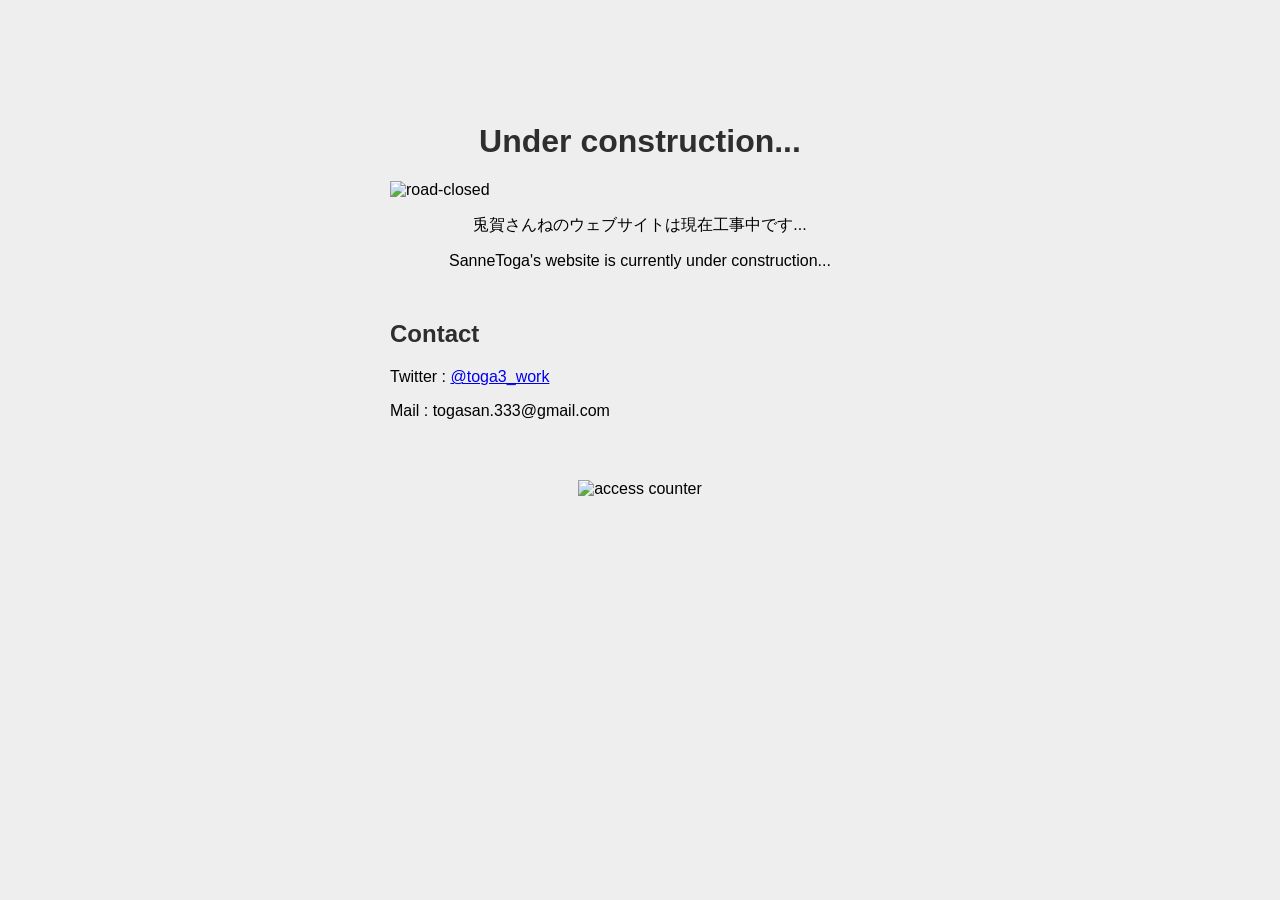
==== index.html @ 7901e21d "Add files via upload" ====
<!DOCTYPE html>
<html lang="en">
<head>
    <meta charset="UTF-8">
    <meta name="viewport" content="width=device-width, initial-scale=1.0">
    <title>SanneToga</title>
    <style>
        body {
            background-color: rgb(238, 238, 238);
            font-family: "MS PGothic", "ＭＳ Ｐゴシック", "MS Gothic", "ＭＳ ゴシック", Helv, Osaka, sans-serif;
        }
        img {
            max-width: 100%;
            height: auto;
        }
        .大見出し {
            margin-top: 100px;
            color: rgb(46, 46, 46);
            text-align: center;
        }
        .小見出し {
            margin-top: 50px;
            color: rgb(46, 46, 46);
        }
        .main {
            min-width: auto;
            max-width: 500px;   
            margin: auto;
            padding: 15px;
        }
        .説明 {
            text-align: center;
        }   
        .counter {
            text-align: center;
            margin-top: 60px;
        }
        
    </style>
</head>
<body>
    <div class="main">
        <h1 class="大見出し">Under construction...</h1>
        <img src="./img/road-closed.png" alt="road-closed" width="100%" height="auto">
        <div class="説明">
            <p>兎賀さんねのウェブサイトは現在工事中です...</p>
            <p>SanneToga's website is currently under construction...</p>
        </div>
        <h2 class="小見出し">Contact</h2>
        <p>Twitter : <a href="https://x.com/toga3_work">@toga3_work</a></p>
        <p>Mail : togasan.333@gmail.com</p>
        <div class="counter">
            <img src="https://count.ho-cho.moe/@SanneToga?digit=7" alt="access counter" width="70%" height="auto" />
        </div>
    </div>



    
</body>
</html>
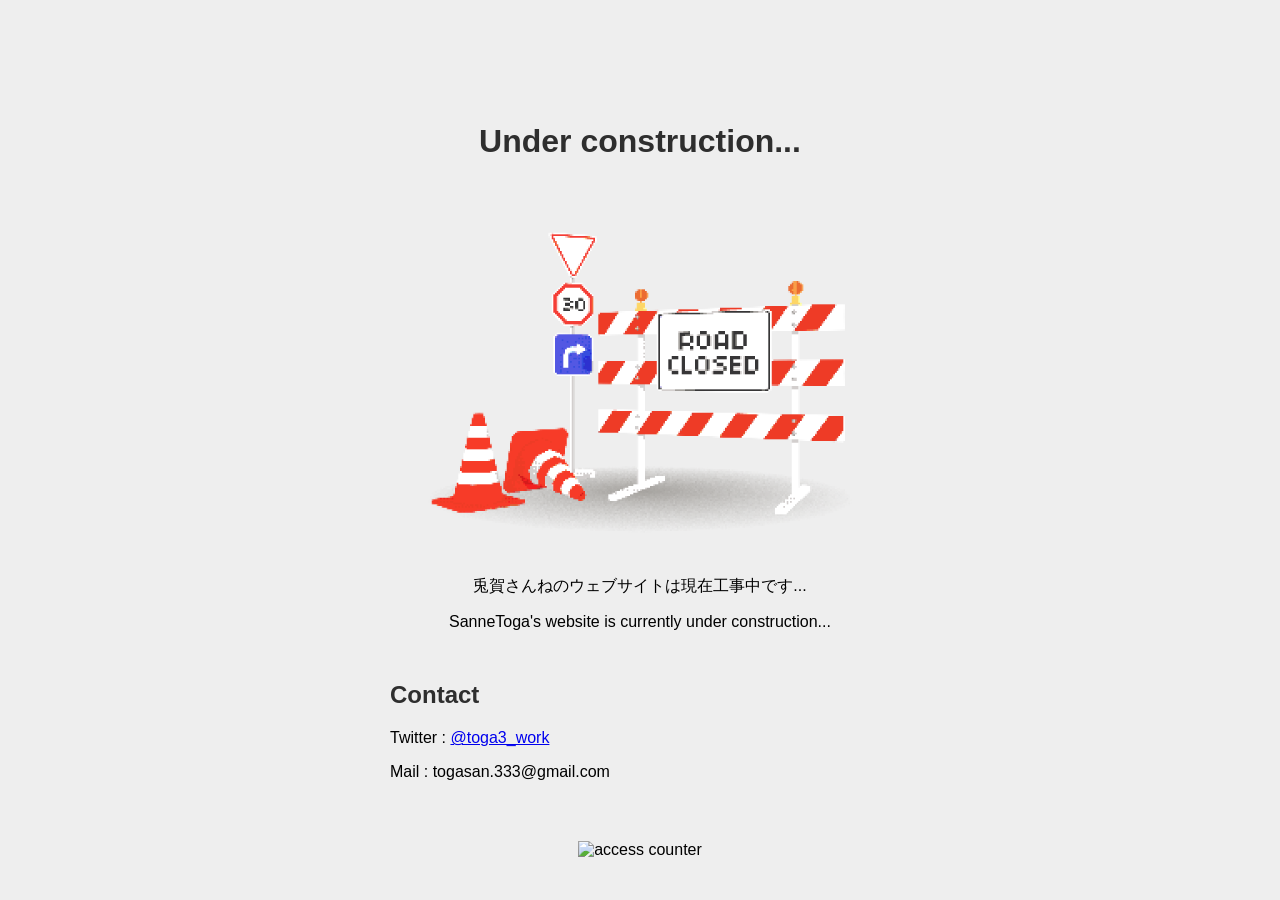
==== commit b62b83b8: "Add files via upload" ====
--- a/index.html
+++ b/index.html
@@ -1,5 +1,5 @@
 <!DOCTYPE html>
-<html lang="en">
+<html lang="ja">
 <head>
     <meta charset="UTF-8">
     <meta name="viewport" content="width=device-width, initial-scale=1.0">
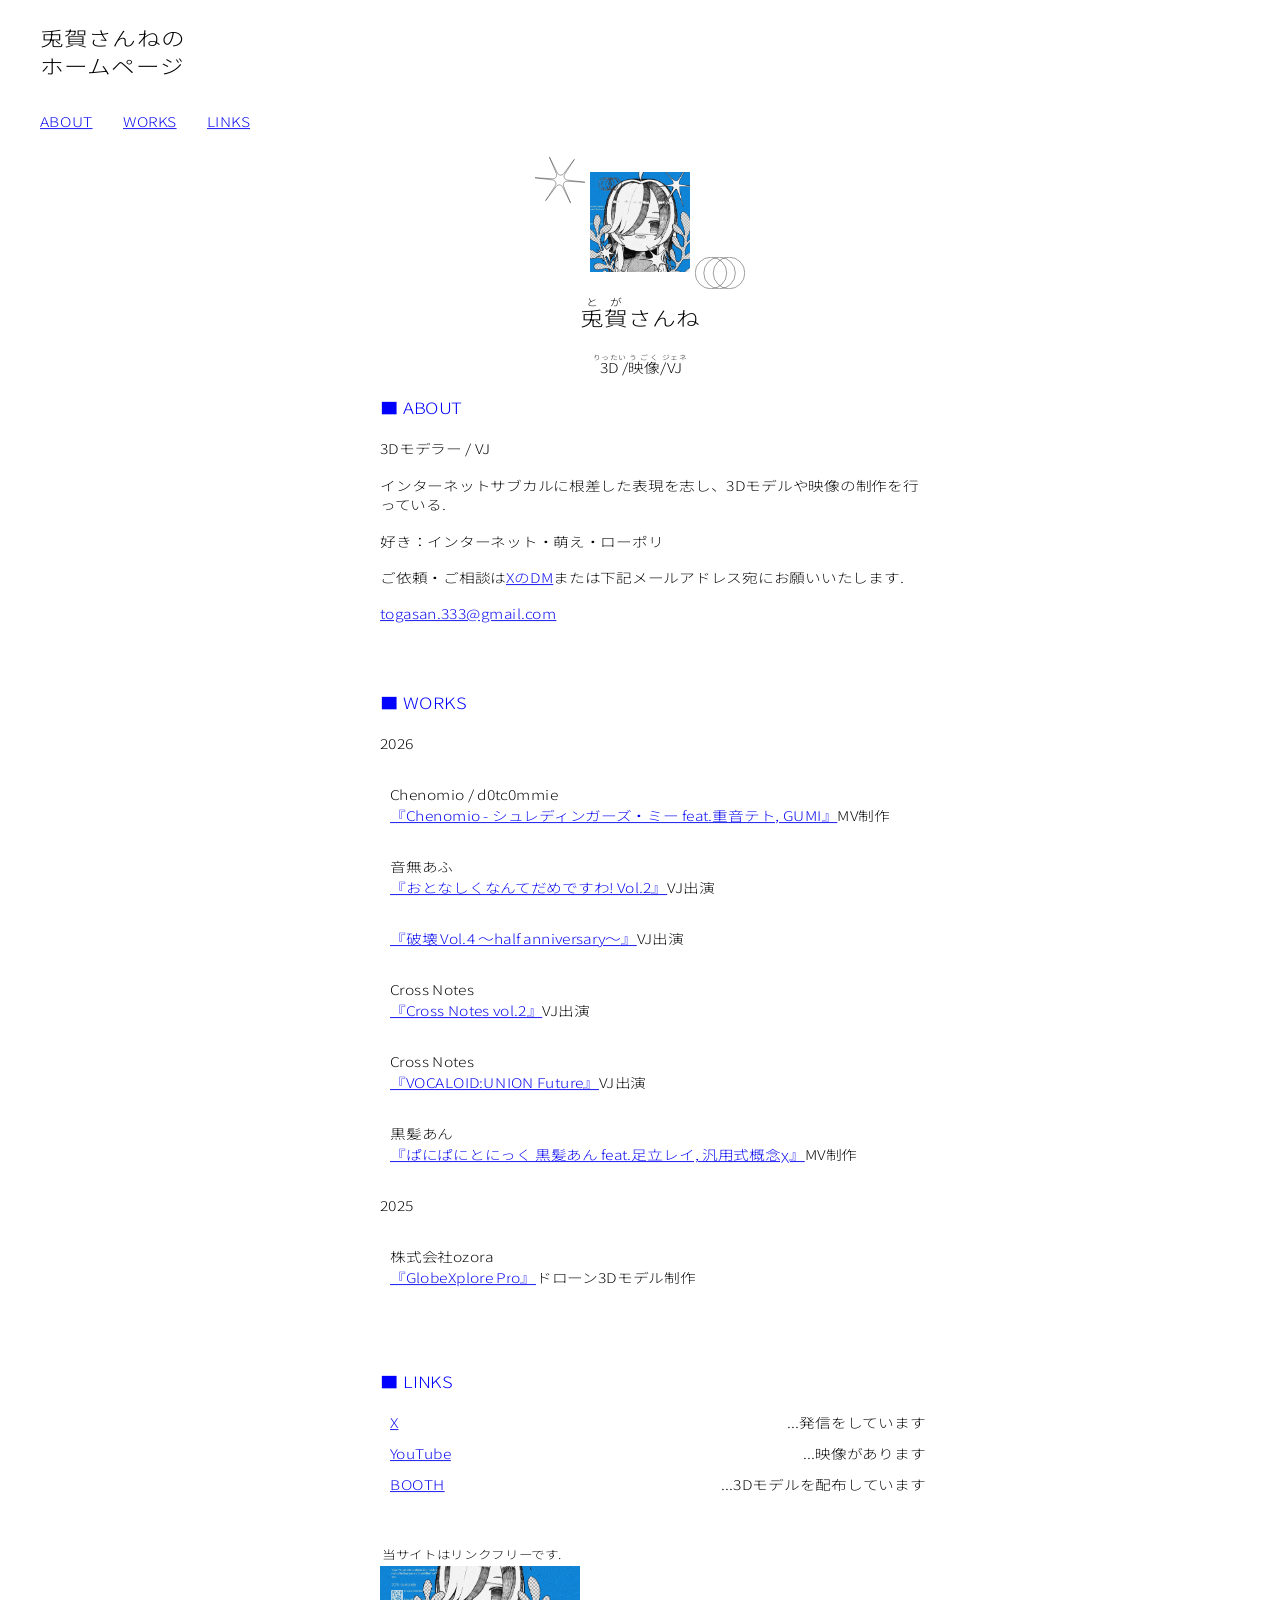
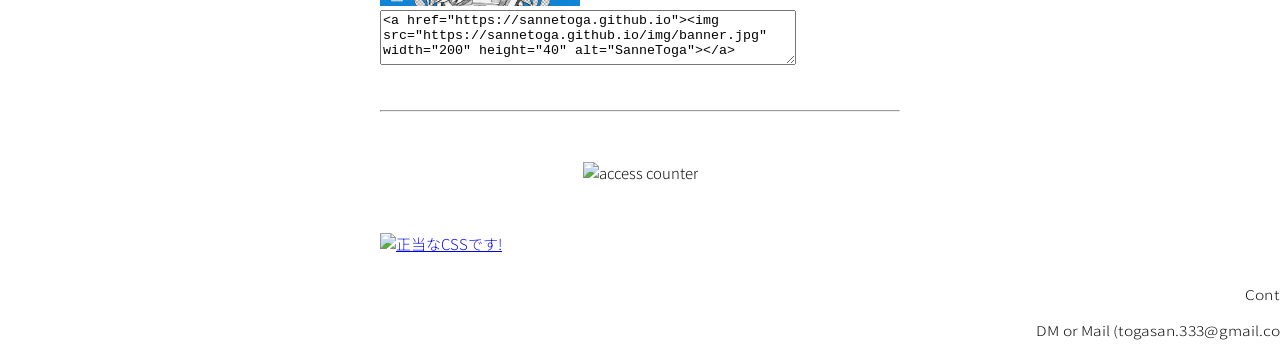
==== commit 99d9c53c: "Add files via upload" ====
--- a/index.html
+++ b/index.html
@@ -4,58 +4,103 @@
     <meta charset="UTF-8">
     <meta name="viewport" content="width=device-width, initial-scale=1.0">
     <title>SanneToga</title>
-    <style>
-        body {
-            background-color: rgb(238, 238, 238);
-            font-family: "MS PGothic", "ＭＳ Ｐゴシック", "MS Gothic", "ＭＳ ゴシック", Helv, Osaka, sans-serif;
-        }
-        img {
-            max-width: 100%;
-            height: auto;
-        }
-        .大見出し {
-            margin-top: 100px;
-            color: rgb(46, 46, 46);
-            text-align: center;
-        }
-        .小見出し {
-            margin-top: 50px;
-            color: rgb(46, 46, 46);
-        }
-        .main {
-            min-width: auto;
-            max-width: 500px;   
-            margin: auto;
-            padding: 15px;
-        }
-        .説明 {
-            text-align: center;
-        }   
-        .counter {
-            text-align: center;
-            margin-top: 60px;
-        }
-        
-    </style>
+    <link rel="stylesheet" href="./css/style.css">
 </head>
 <body>
-    <div class="main">
-        <h1 class="大見出し">Under construction...</h1>
-        <img src="./img/road-closed.png" alt="road-closed" width="100%" height="auto">
-        <div class="説明">
-            <p>兎賀さんねのウェブサイトは現在工事中です...</p>
-            <p>SanneToga's website is currently under construction...</p>
+    <nav>
+        <h1>兎賀さんねの<br>ホームページ</h1>
+        <a href="#ABOUT">ABOUT</a>
+        <a href="#WORKS">WORKS</a>
+        <a href="#LINKS">LINKS</a>
+    </nav>
+    <main>
+        <div class="profile">
+            <img src="./img/icon.webp" alt="兎賀さんねのアイコン" width="100">
+            <img src="./img/star.svg" alt="" class="star">
+            <img src="./img/circles.svg" alt="" class="circles">
+            <h2><ruby>兎賀<rt>とが</rt></ruby>さんね</h2>
+            <p><ruby>3D<rt>りったい</rt></ruby>/<ruby>映像<rt>うごく</rt></ruby>/<ruby>VJ<rt>ジェネ</rt></ruby></p>
         </div>
-        <h2 class="小見出し">Contact</h2>
-        <p>Twitter : <a href="https://x.com/toga3_work">@toga3_work</a></p>
-        <p>Mail : togasan.333@gmail.com</p>
+        <section id="ABOUT">
+            <h3>■ ABOUT</h3>
+            <p>3Dモデラー / VJ</p>
+            <p>インターネットサブカルに根差した表現を志し、3Dモデルや映像の制作を行っている.</p>
+            <p>好き：インターネット・萌え・ローポリ</p>
+            <p>ご依頼・ご相談は<a href="https://x.com/toga3_work">XのDM</a>または下記メールアドレス宛にお願いいたします.</p>
+            <p><a href="mailto:&#116;o&#103;&#97;s&#97;n&#46;3&#51;&#51;&#64;&#103;&#109;ail&#46;&#99;om">&#116;o&#103;&#97;s&#97;n&#46;3&#51;&#51;&#64;&#103;&#109;ail&#46;&#99;om</a></p>
+        </section>
+        <img src="./img/spacer.gif" width="1" height="30" alt=""><br>
+        <section id="WORKS">
+            <h3>■ WORKS</h3>
+            <p>2026</p>
+            <ul>
+                <li>
+                    <p>Chenomio / d0tc0mmie</p>
+                    <p><a href="https://youtu.be/naCd6NQAiQ0?si=4cybdGl7mnPwf2Jz">『Chenomio - シュレディンガーズ・ミー feat.重音テト, GUMI』</a>MV制作</p>
+                </li>
+                <li>
+                    <p>音無あふ</p>
+                    <p><a href="https://x.com/toga3_work/status/2083952126968180896">『おとなしくなんてだめですわ! Vol.2』</a>VJ出演</p>
+                </li>
+                <li>
+                    <p><a href="https://x.com/toga3_work/status/2073413900331368722">『破壊 Vol.4 〜half anniversary〜』</a>VJ出演</p>
+                </li>
+                <li>
+                    <p>Cross Notes</p>
+                    <p><a href="https://x.com/toga3_work/status/2053473681024962983">『Cross Notes vol.2』</a>VJ出演</p>
+                </li>
+                <li>
+                    <p>Cross Notes</p>
+                    <p><a href="https://x.com/toga3_work/status/2037917435937141001">『VOCALOID:UNION Future』</a>VJ出演</p>
+                </li>
+                <li>
+                    <p>黒髪あん</p>
+                    <p><a href="https://www.youtube.com/watch?v=slN-nELQk98">『ぱにぱにとにっく 黒髪あん feat.足立レイ, 汎用式概念χ』</a>MV制作</p>
+                </li>
+            </ul>
+            <p>2025</p>
+            <ul>
+                <li>
+                    <p>株式会社ozora</p>
+                    <p><a href="https://gxpro.app">『GlobeXplore Pro』</a>ドローン3Dモデル制作</p>
+                </li>
+            </ul>
+        </section>
+        <img src="./img/spacer.gif" width="1" height="30" alt=""><br>
+        <section id="LINKS">
+            <h3>■ LINKS</h3>
+            <ul>
+                <li>
+                    <span><a href="https://x.com/toga3_work">X</a></span>
+                    <span>...発信をしています</span>
+                </li>
+                <li>
+                    <span><a href="https://www.youtube.com/@%E5%85%8E%E8%B3%80%E3%81%95%E3%82%93%E3%81%AD">YouTube</a></span>
+                    <span>...映像があります</span>
+                </li>
+                <li>
+                    <span><a href="https://togasan.booth.pm">BOOTH</a></span>
+                    <span>...3Dモデルを配布しています</span>
+                </li>
+            </ul>
+            <div class="banner">
+                <p>当サイトはリンクフリーです.</p>
+                <a href="https://sannetoga.github.io"><img src="https://sannetoga.github.io/img/banner.jpg" width="200" height="40" alt="SanneToga"></a><br>
+                <textarea readonly>&lt;a href="https://sannetoga.github.io"&gt;&lt;img src="https://sannetoga.github.io/img/banner.jpg" width="200" height="40" alt="SanneToga"&gt;&lt;/a&gt;</textarea>
+            </div>
+        </section>
+        <img src="./img/spacer.gif" width="1" height="30" alt=""><br>
+        <hr>
         <div class="counter">
-            <img src="https://count.ho-cho.moe/@SanneToga?digit=7" alt="access counter" width="70%" height="auto" />
+            <img src="https://count.ho-cho.moe/@SanneToga?digit=7" alt="access counter" width="300">
         </div>
-    </div>
-
-
-
-    
+        <div class="badge">
+        <a href="https://jigsaw.w3.org/css-validator/validator?uri=https://sannetoga.github.io/"><img style="border:0;width:88px;height:31px" src="https://jigsaw.w3.org/css-validator/images/vcss" alt="正当なCSSです!" /></a>
+        </div>
+    </main>
+    <footer>
+        <p>Contact</p>
+        <p>DM or Mail (&#116;o&#103;&#97;s&#97;n&#46;3&#51;&#51;&#64;&#103;&#109;ail&#46;&#99;om)</p>
+    </footer>
 </body>
 </html>
--- a/css/style.css
+++ b/css/style.css
@@ -0,0 +1,147 @@
+@import url('https://fonts.googleapis.com/css2?family=Noto+Sans+JP:wght@100..900&display=swap');
+
+* {
+    box-sizing: border-box;
+    list-style-type: none;
+}
+
+body {
+    margin: 0;
+    font-family: "Noto Sans JP", sans-serif;
+    font-weight: 250;
+    font-size: 15px;
+}
+
+
+h1, h2, h3 {
+    font-family: "Noto Sans JP", sans-serif;
+    font-weight: 290;
+}
+
+h1, h2, h3, p, a, #LINKS li{
+    transform: scale(1.05, 0.89);
+    transform-origin: left;
+}
+
+
+main {
+    max-width: 600px;
+    margin: auto;
+    margin-top: 150px;
+}
+
+main h3 {
+    color: blue;
+}
+
+
+nav {
+    position: fixed;
+    top: 20px;
+    left: 50px;
+}
+
+nav a {
+    display: block;
+    margin: 50px 0px;
+} 
+
+footer {
+    position: fixed;
+    right: 50px;
+    bottom: 30px;
+    text-align: right;
+}
+
+.profile {
+    text-align: center;
+    position: relative;
+}
+
+.profile .star {
+    position: absolute;
+    top: -15px;
+    left: calc(50% - 105px);
+    width: 50px;
+}
+
+.profile .circles {
+    position: absolute;
+    top: 85px;
+    left: calc(50% + 55px);
+    width: 50px;
+}
+
+.profile h2, .profile p {
+    transform: scale(1.05, 0.9);
+    transform-origin: center;
+}
+
+
+.counter {
+    text-align: center;
+    margin-top: 50px;
+    margin-bottom: 50px;
+}
+
+#WORKS ul {
+    padding-left: 10px;
+}
+
+#WORKS li {
+    margin: 30px 0px;
+}
+
+#WORKS p {
+    margin: 0;
+}
+
+#LINKS li {
+    display: flex;
+    justify-content: space-between;
+    margin: 10px 0px;
+}
+
+#LINKS ul {
+    padding-left: 10px;    
+}
+
+.banner {
+    margin-top: 50px;
+}
+
+.banner p {
+    font-size: 13px;
+    margin: 2px;
+}
+.banner textarea {
+    width: 80%;
+    height: 55px;
+}
+
+.badge {
+    margin-bottom: 30px;
+}
+
+@media screen and (max-width: 1280px) {
+    nav {
+        position: static;
+        padding: 0px 40px;
+    }
+    
+    nav a {
+        display: inline-block;
+        margin: 10px 0px;
+        margin-right: 30px;
+    }
+
+    footer {
+        position: static;
+        padding: 0px 40px;
+    }
+
+    main {
+        padding: 0px 40px;
+        margin-top: 30px;
+    }
+}
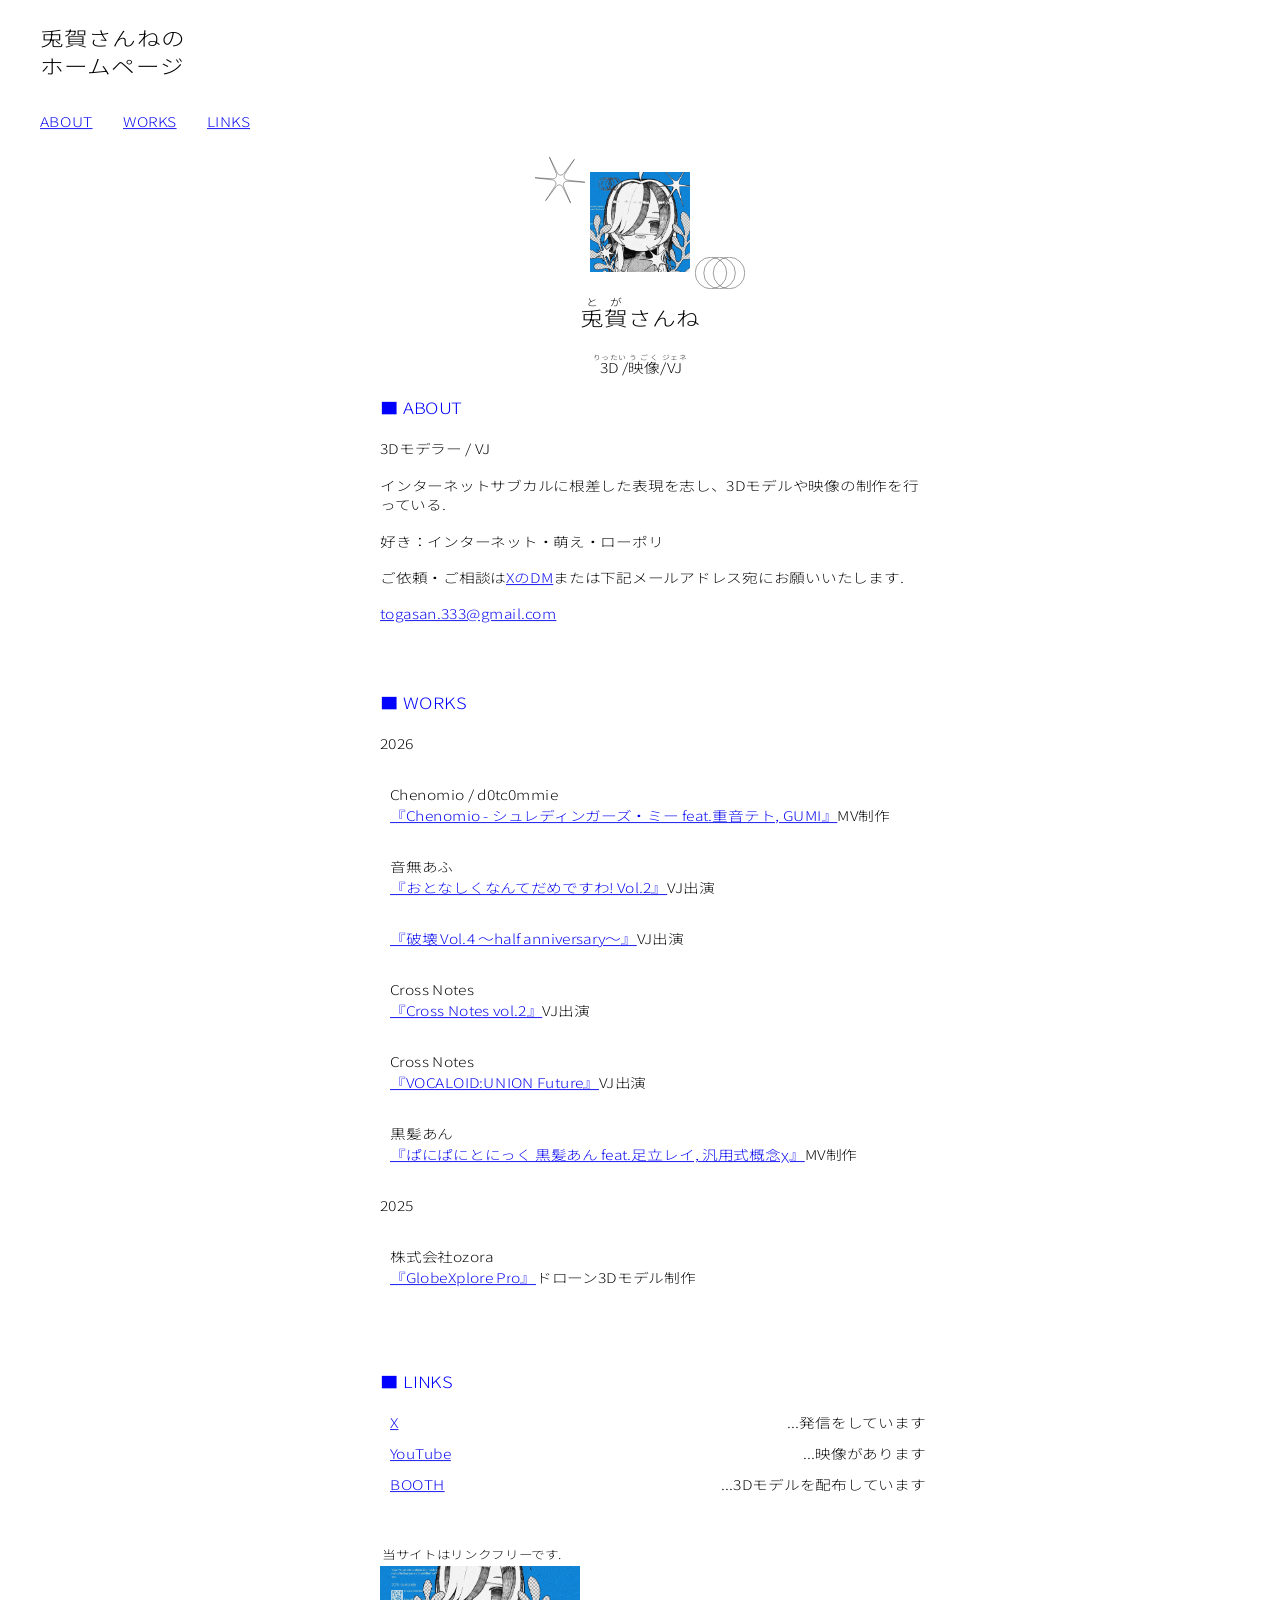
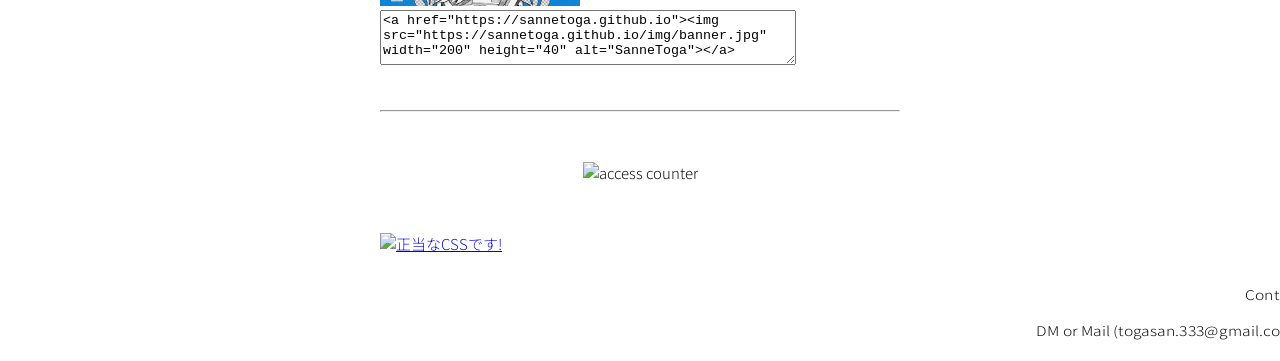
==== commit cb53c5af: "Add files via upload" ====
--- a/index.html
+++ b/index.html
@@ -5,6 +5,7 @@
     <meta name="viewport" content="width=device-width, initial-scale=1.0">
     <title>SanneToga</title>
     <link rel="stylesheet" href="./css/style.css">
+    <script src="./js/mouse.js" defer></script>
 </head>
 <body>
     <nav>
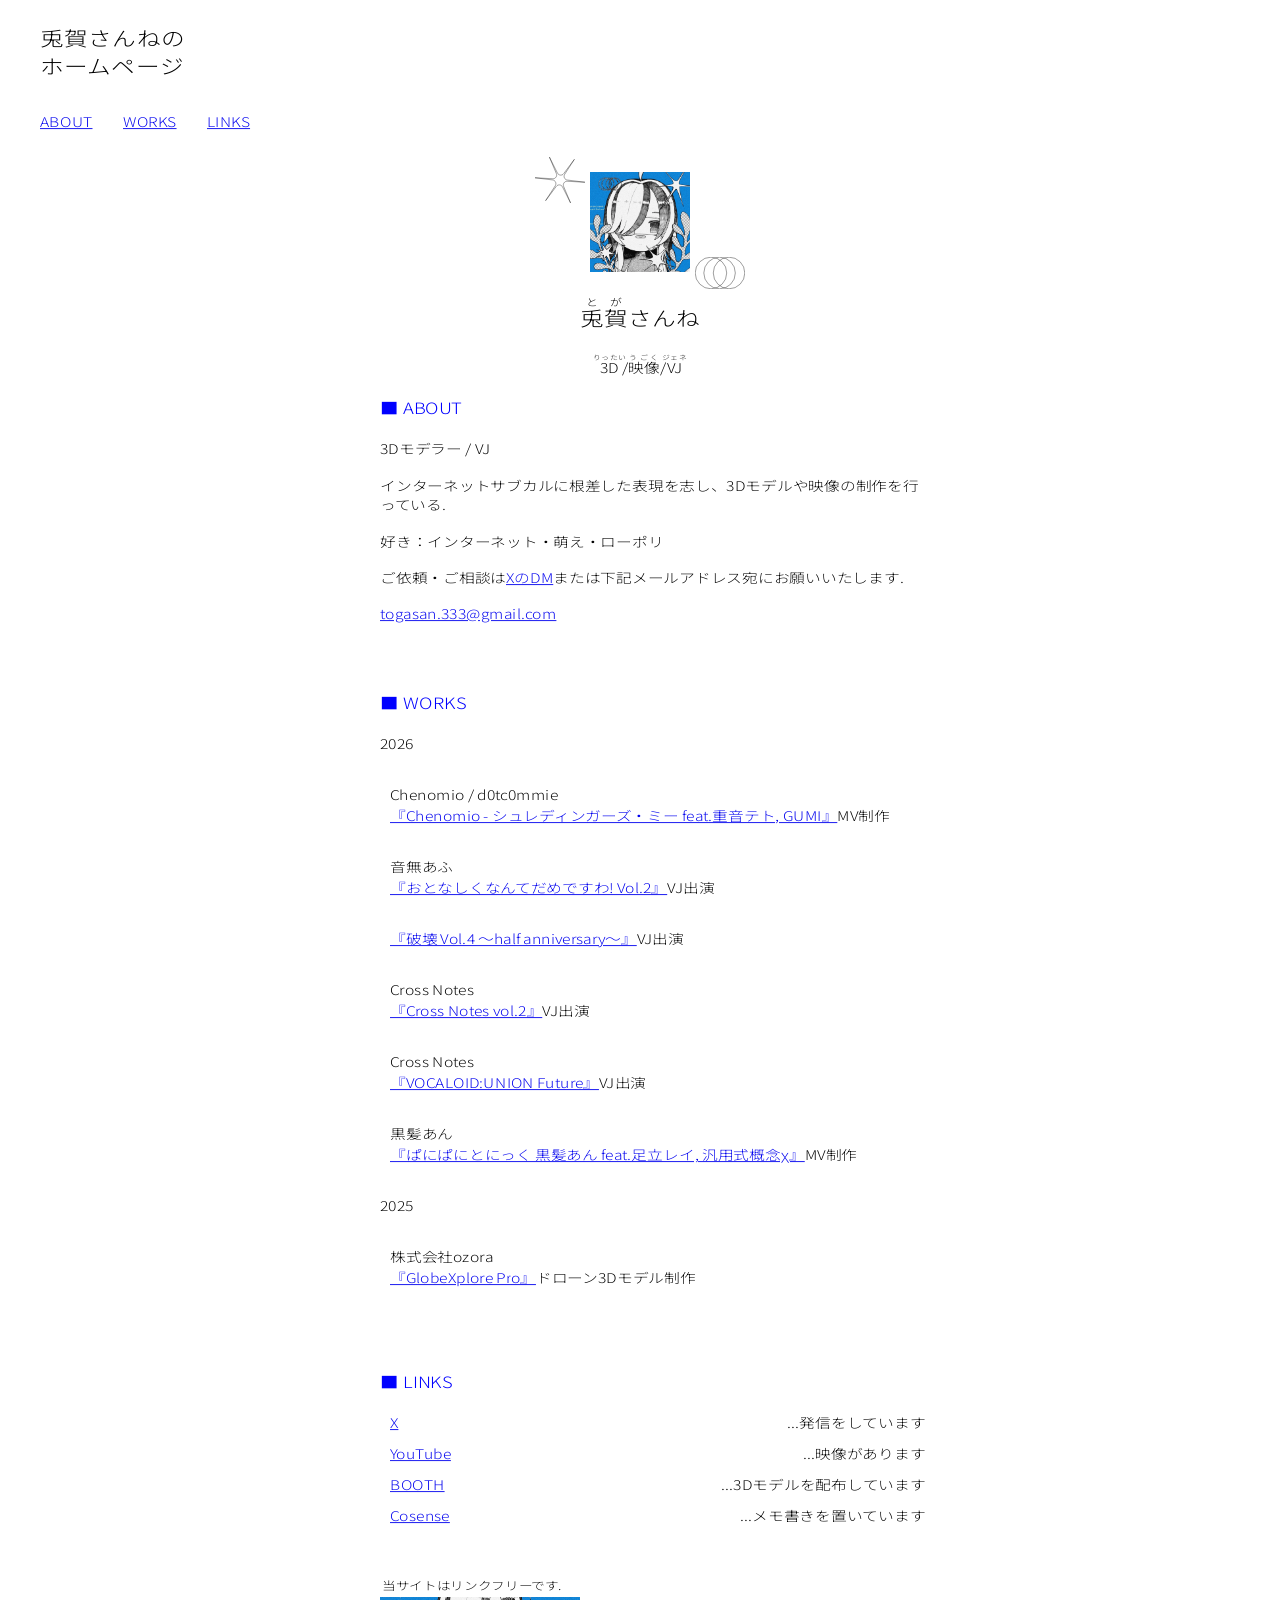
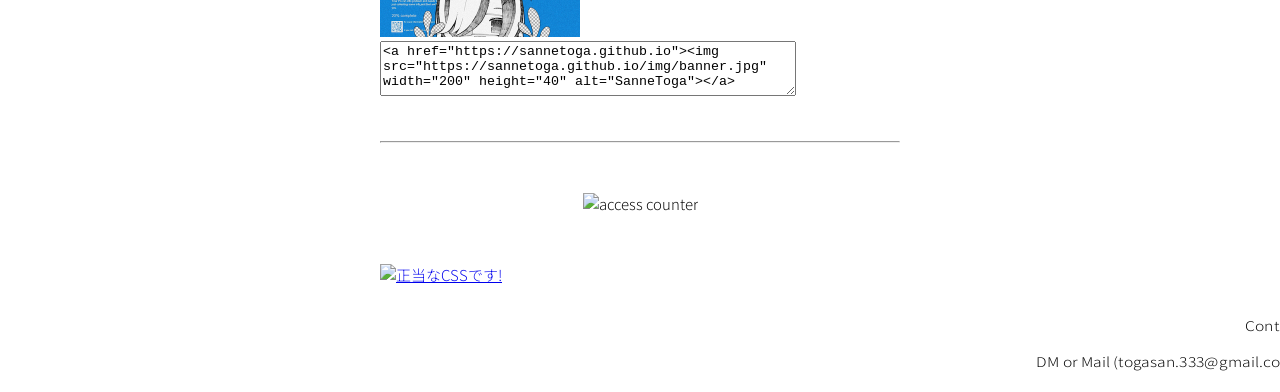
==== commit 4f368e3e: "Add files via upload" ====
--- a/index.html
+++ b/index.html
@@ -83,6 +83,10 @@
                     <span><a href="https://togasan.booth.pm">BOOTH</a></span>
                     <span>...3Dモデルを配布しています</span>
                 </li>
+                <li>
+                    <span><a href="https://scrapbox.io/SanneToga/">Cosense</a></span>
+                    <span>...メモ書きを置いています</span>
+                </li>
             </ul>
             <div class="banner">
                 <p>当サイトはリンクフリーです.</p>
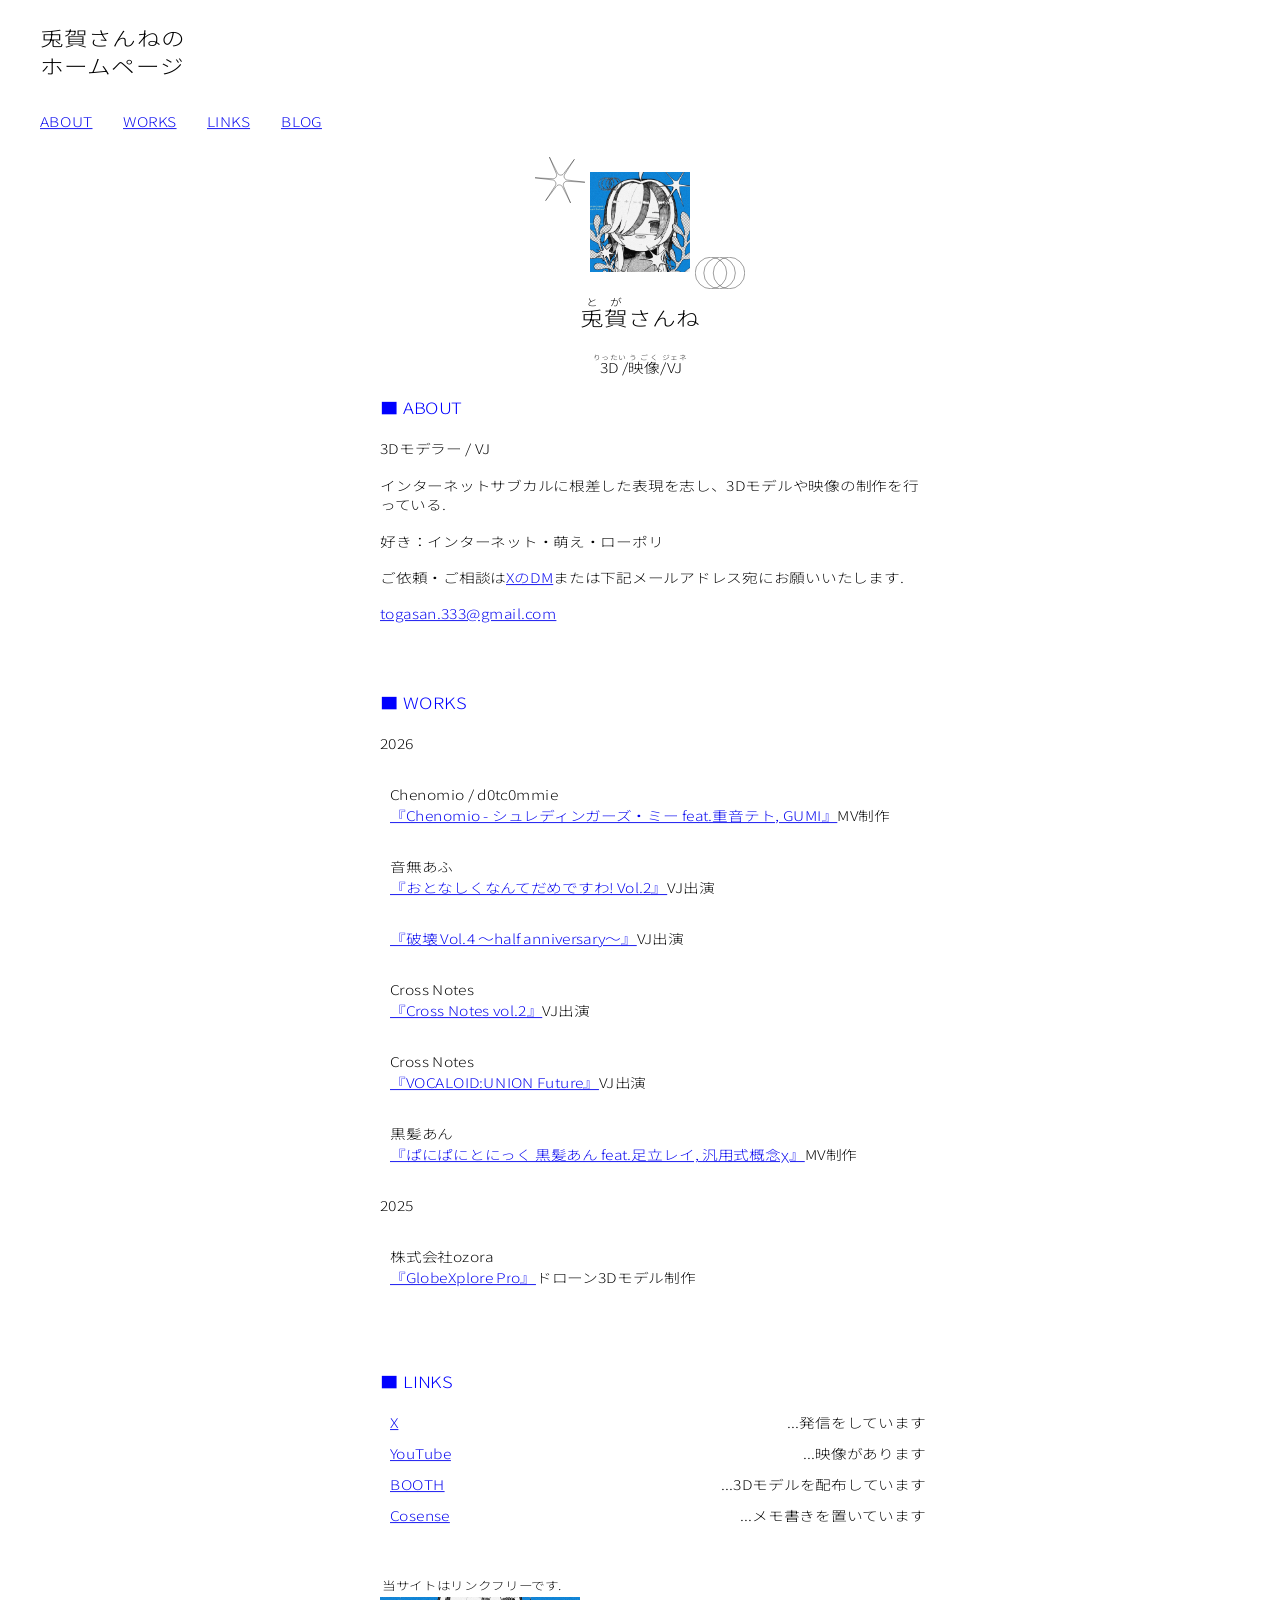
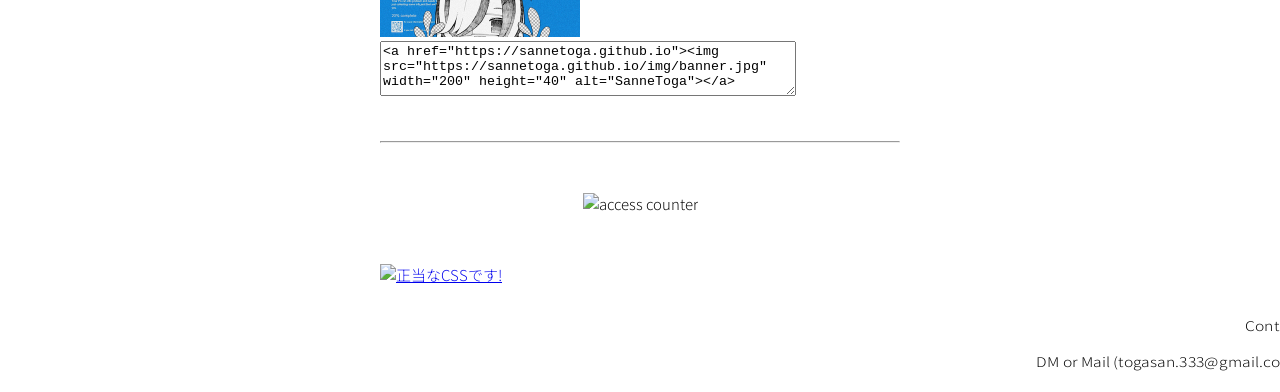
==== commit b6f97969: "メニューにBLOGを追加" ====
--- a/index.html
+++ b/index.html
@@ -10,9 +10,10 @@
 <body>
     <nav>
         <h1>兎賀さんねの<br>ホームページ</h1>
-        <a href="#ABOUT">ABOUT</a>
-        <a href="#WORKS">WORKS</a>
-        <a href="#LINKS">LINKS</a>
+        <a href="./index.html#ABOUT">ABOUT</a>
+        <a href="./index.html#WORKS">WORKS</a>
+        <a href="./index.html#LINKS">LINKS</a>
+        <a href="./blog.html">BLOG</a>
     </nav>
     <main>
         <div class="profile">
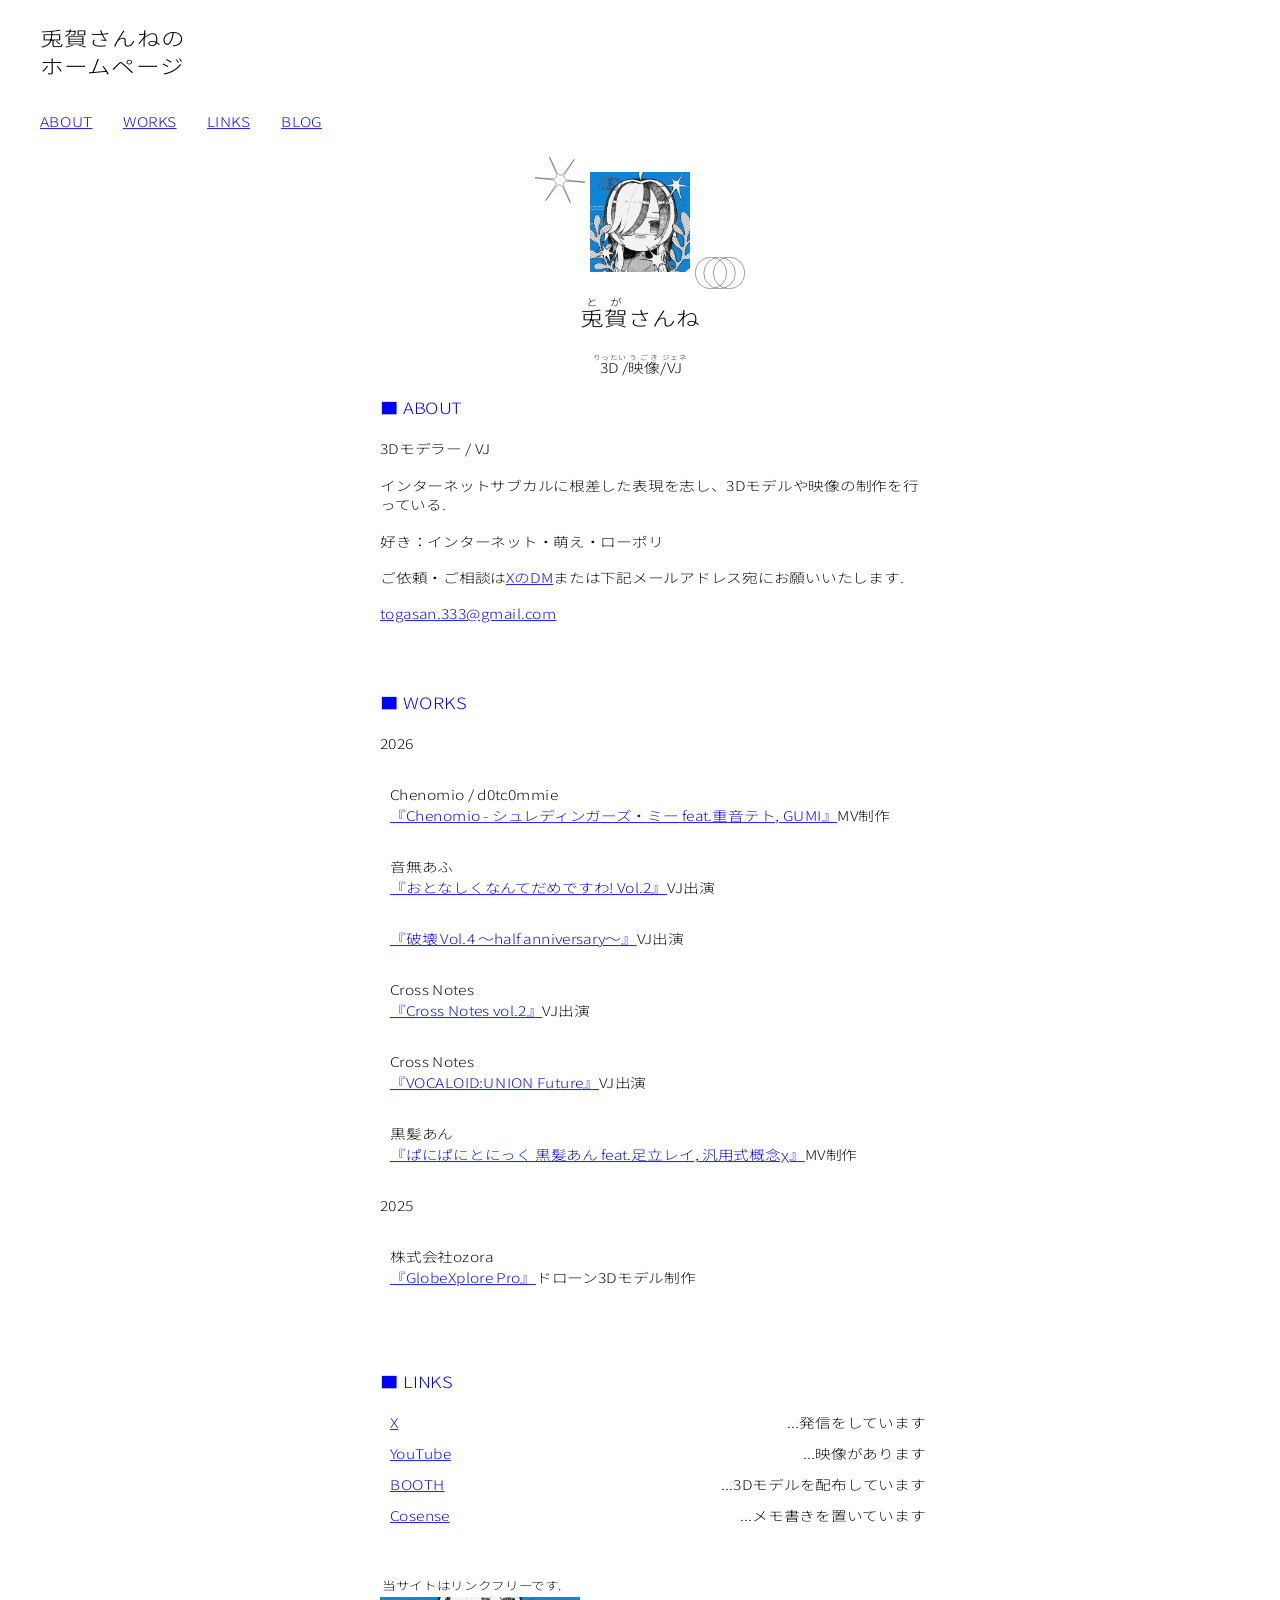
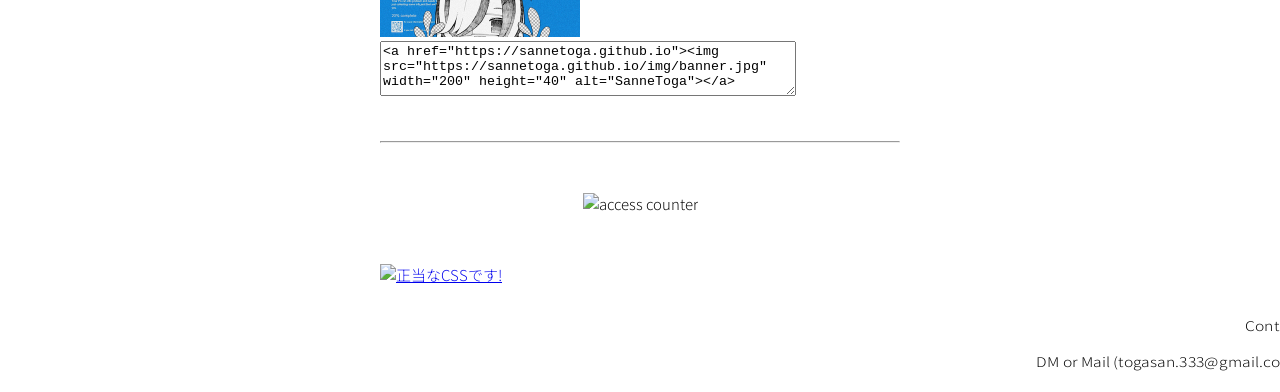
==== commit a6a3be50: "ルビの文字を修正" ====
--- a/index.html
+++ b/index.html
@@ -21,7 +21,7 @@
             <img src="./img/star.svg" alt="" class="star">
             <img src="./img/circles.svg" alt="" class="circles">
             <h2><ruby>兎賀<rt>とが</rt></ruby>さんね</h2>
-            <p><ruby>3D<rt>りったい</rt></ruby>/<ruby>映像<rt>うごく</rt></ruby>/<ruby>VJ<rt>ジェネ</rt></ruby></p>
+            <p><ruby>3D<rt>りったい</rt></ruby>/<ruby>映像<rt>うごき</rt></ruby>/<ruby>VJ<rt>ジェネ</rt></ruby></p>
         </div>
         <section id="ABOUT">
             <h3>■ ABOUT</h3>
